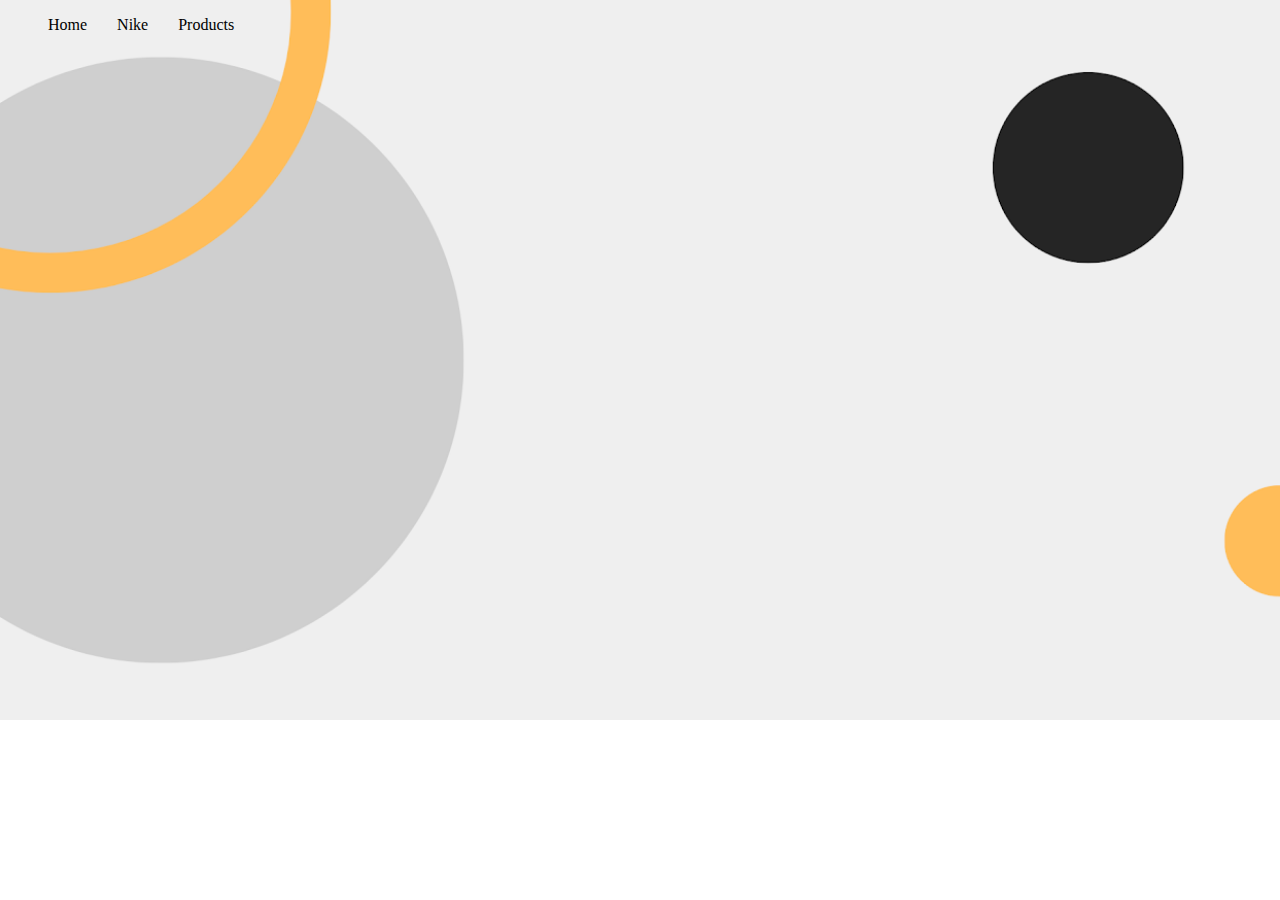
==== menu/index.html @ 90c5e395 "menu [BETA]" ====
<!DOCTYPE html>
<html lang="en">
<head>
    <meta charset="UTF-8">
    <meta name="viewport" content="width=device-width, initial-scale=1.0">
    <link rel="stylesheet" href="style.css">
    <title>Document</title>
</head>
<body>
    <header>
        <nav>
            <ul>
                <li>Home</li>
                <li>Nike</li>
                <li>Products</li>
            </ul>
        </nav>
    </header>
    <main>
        <div class="container-text">
            <h1></h1>
        </div>
    </main>
</body>
</html>
---- menu/style.css ----
body{
    background-image: url(./bg.png);
    background-repeat: no-repeat;
    background-size: 100%;
}

header{
    m
    margin:0;
    height: 40px;
    font-family: 'Sans-serif';
}
header:hover{
    background-color: #252525;
}
header nav ul{
    display: flex;
}
ul li{
    list-style: none;
    margin: 0 30px 0 0;
}
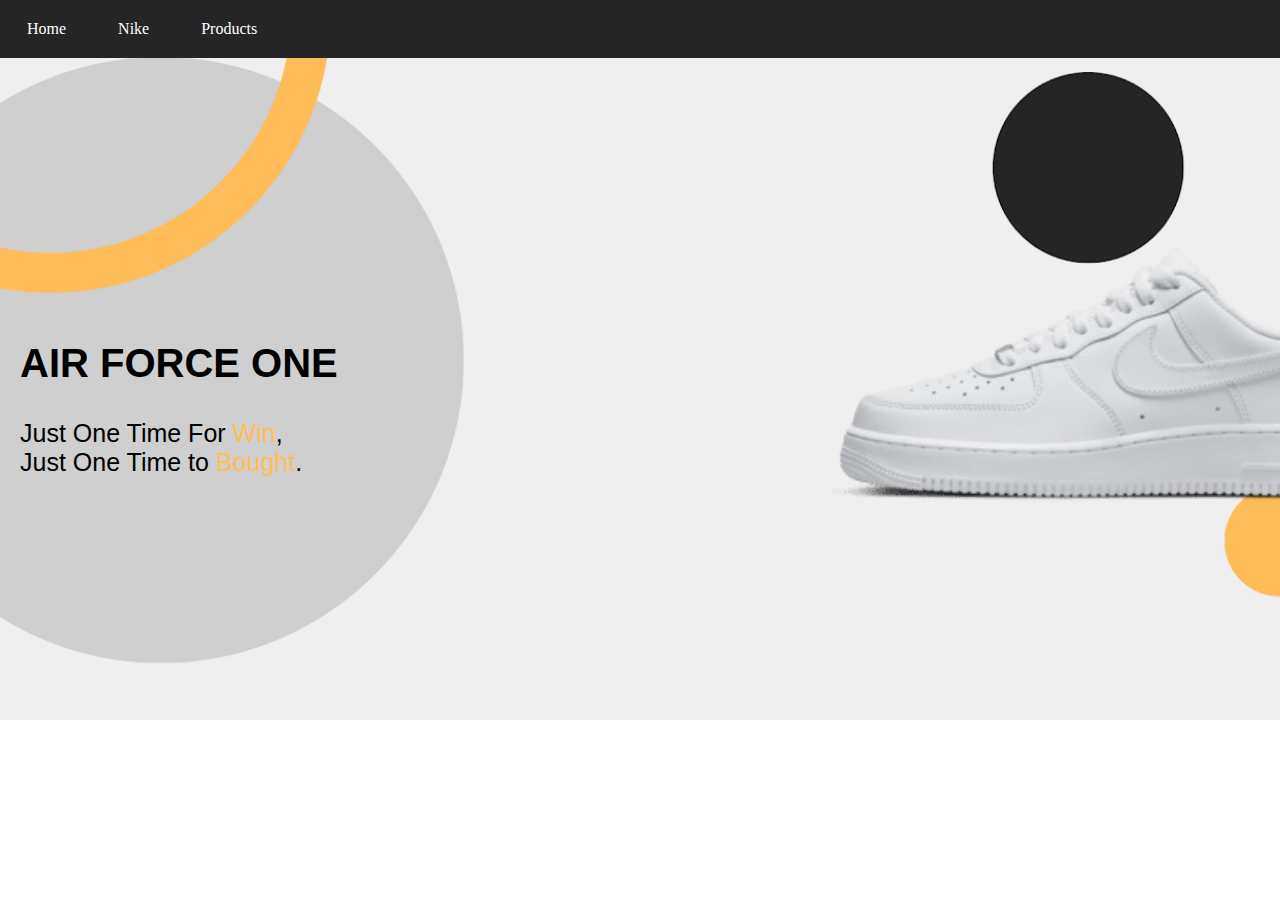
==== commit 35f27588: "menu desplegable finalizado" ====
--- a/menu/index.html
+++ b/menu/index.html
@@ -3,22 +3,45 @@
 <head>
     <meta charset="UTF-8">
     <meta name="viewport" content="width=device-width, initial-scale=1.0">
-    <link rel="stylesheet" href="style.css">
-    <title>Document</title>
+    <link rel="stylesheet" href="./style.css">
+    <title>Menu Desplegable</title>
 </head>
 <body>
     <header>
-        <nav>
-            <ul>
-                <li>Home</li>
-                <li>Nike</li>
-                <li>Products</li>
+        <nav class="menu">
+            <ul class="menu-horizontal">
+                <li><a href="#">Home</a>
+                    <ul class="menu-vertical">
+                        <li>Hero</li>
+                        <li>Main</li>
+                        <li>Footer</li>
+                    </ul>
+                </li>
+                <li><a href="#">Nike</a>
+                    <ul class="menu-vertical">
+                        <li>Shops</li>
+                        <li>Ubication</li>
+                    </ul>
+                </li>
+                <li><a href="#">Products</a>
+                    <ul class="menu-vertical">
+                        <li>AF1</li>
+                        <li>Jordans</li>
+                        <li>T-Shirts</li>
+                        <li>Hoddies</li>
+                    </ul>
+                </li>
             </ul>
         </nav>
     </header>
     <main>
         <div class="container-text">
-            <h1></h1>
+            <h2>AIR FORCE ONE</h2>
+            <p>Just One Time For <span class="amarillo">Win</span>,</p>
+            <p>Just One Time to <span class="amarillo">Bought</span>.</p>
+        </div>
+        <div class="container-img">
+            <img src="./img/shoes.png" alt="">
         </div>
     </main>
 </body>
--- a/menu/style.css
+++ b/menu/style.css
@@ -1,22 +1,76 @@
 body{
-    background-image: url(./bg.png);
+    background-image: url(./img/fondo.png);
     background-repeat: no-repeat;
     background-size: 100%;
+    margin: 0;
+    overflow: hidden;
+    padding: 0;
 }
 
-header{
-    m
-    margin:0;
-    height: 40px;
-    font-family: 'Sans-serif';
+.menu-horizontal{
+    margin: 0;
+    padding: 0;
+    display: flex;
+    list-style: none;
 }
-header:hover{
+
+.menu-horizontal > li{
+    margin: 10px 10px 0px 12px;
+}
+.menu-horizontal > li > a{
+    display: block;
+    padding: 10px 15px 20px 15px;
+    color: black;
+    text-decoration: none;
+}
+.menu-horizontal:hover{
     background-color: #252525;
+    color: #ffff;
 }
-header nav ul{
+.menu-horizontal:hover > li >a{
+    color: #ffff;
+}
+.menu-vertical{
+    position: absolute;
+    display: none;
+    margin: 0;
+    padding: 0;
+    list-style: none;
+}
+.menu-horizontal li:hover .menu-vertical{
+    display: block;
+    background-color: #252525;
+    color: #ffff;
+}
+.menu-vertical li{
+    padding: 20px;
+}
+.menu-vertical li:hover{
+    background-color: #e6e6e621;
+}
+.container-text{
+    margin-top: 250px;
+    margin-left: 20px;
+    font-family: Sans-serif;
+}
+.container-text h2{
+    font-size: 40px;
+}
+.container-text p{
+    font-size: 25px;
+    margin: 0;
+}
+main{
     display: flex;
+    justify-content: space-between;
 }
-ul li{
-    list-style: none;
-    margin: 0 30px 0 0;
+.container-img img{
+    position: relative;
+    bottom: 60px;
+    right: -150px;
+    width: 650px;
 }
+
+.amarillo{
+    color:#ffbd59;
+}